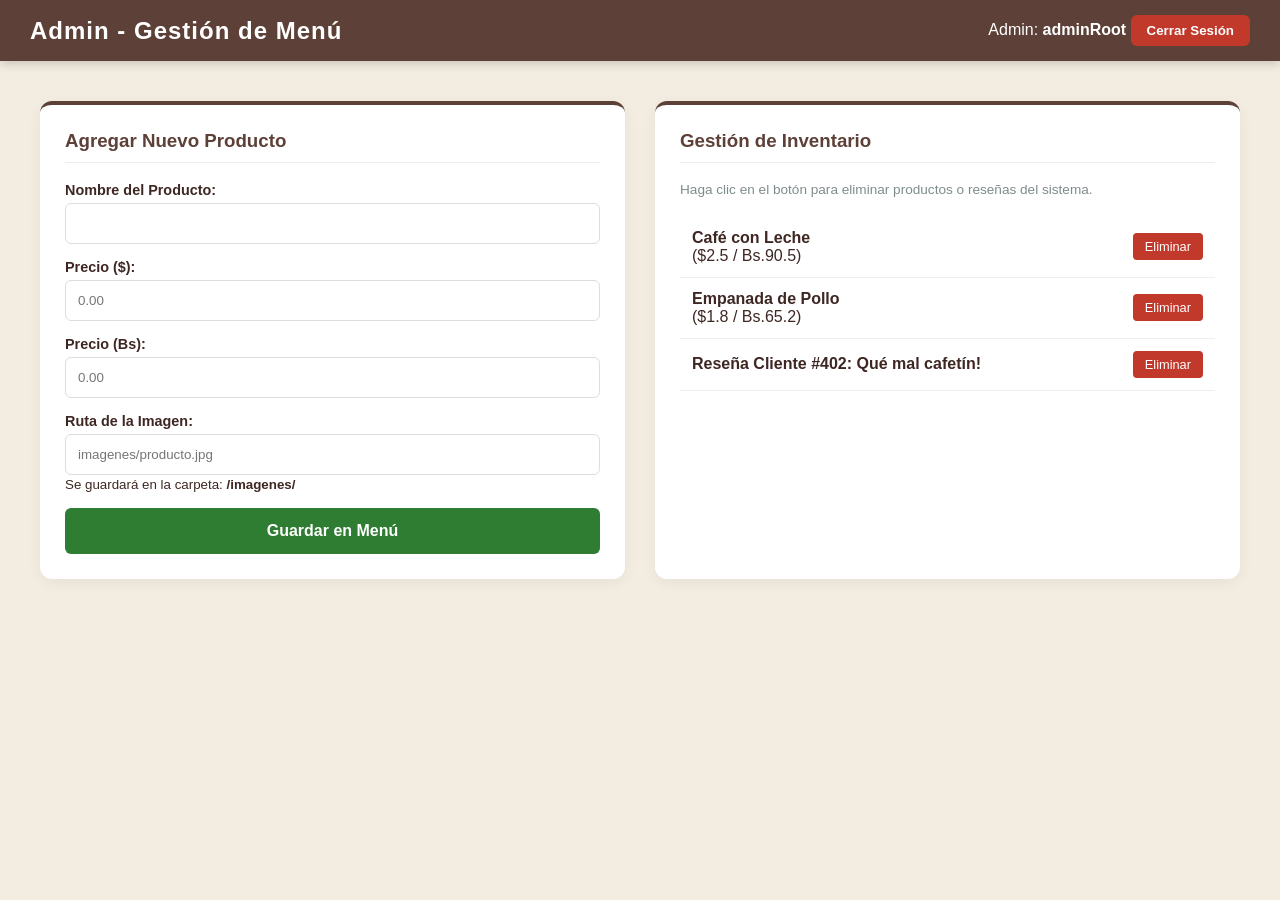
==== admin/index.html @ 015ea902 "Proyecto Cafetín Central" ====
<!DOCTYPE html>
<html lang="es">
<head>
    <meta charset="UTF-8">
    <title>Panel de Administración | Cafetín Central</title>
    <link rel="stylesheet" href="style.css">
</head>
<body>
    <header class="header-admin">
        <h1>Admin - Gestión de Menú</h1>
        <div class="info-sesion">
            <span>Admin: <strong>adminRoot</strong></span>
            <button id="logoutBtn">Cerrar Sesión</button>
        </div>
    </header>

    <main class="admin-container">
        <section class="card-admin">
            <h3>Agregar Nuevo Producto</h3>
            <form id="form-producto">
                <div class="input-group">
                    <label>Nombre del Producto:</label>
                    <input type="text" id="nombreProd" placeholder="" required>
                </div>

                <div class="precios-container">
                    <div class="input-group">
                        <label>Precio ($):</label>
                        <input type="number" id="precioUSD" step="0.01" placeholder="0.00" required>
                    </div>
                    <div class="input-group">
                        <label>Precio (Bs):</label>
                        <input type="number" id="precioBS" step="0.01" placeholder="0.00" required>
                    </div>
                </div>

                <div class="input-group">
                    <label>Ruta de la Imagen:</label>
                    <input type="text" id="urlProd" placeholder="imagenes/producto.jpg">
                    <small>Se guardará en la carpeta: <strong>/imagenes/</strong></small>
                </div>
                <button type="submit" class="btn-guardar">Guardar en Menú</button>
            </form>
        </section>

        <section class="card-admin">
            <h3>Gestión de Inventario</h3>
            <p class="instruccion">Haga clic en el botón para eliminar productos o reseñas del sistema.</p>
            <div id="lista-gestion">
                </div>
        </section>
    </main>

    <script src="script.js"></script>
</body>
</html>
---- admin/style.css ----
:root {
    /* Mismos colores que el personal de caja para coherencia */
    --color-admin: #5d4037; 
    --color-fondo: #f3ece0; /* Crema suave */
    --color-peligro: #c0392b;
    --color-exito: #2e7d32;
}

body {
    /* Quitamos la imagen y dejamos el color sólido */
    background-color: var(--color-fondo); 
    font-family: 'Segoe UI', Tahoma, Geneva, Verdana, sans-serif;
    margin: 0;
    color: #3e2723;
}

/* HEADER SUPERIOR */
.header-admin {
    background: var(--color-admin);
    color: white;
    padding: 15px 30px;
    display: flex;
    justify-content: space-between;
    align-items: center;
    box-shadow: 0 2px 10px rgba(0,0,0,0.2);
}

.header-admin h1 {
    margin: 0;
    font-size: 1.5rem;
    letter-spacing: 1px;
}

/* BOTÓN CERRAR SESIÓN (ROJO) */
#logoutBtn {
    background-color: var(--color-peligro);
    color: white;
    border: none;
    padding: 8px 16px;
    border-radius: 6px;
    font-weight: bold;
    cursor: pointer;
    transition: background 0.3s;
}

#logoutBtn:hover {
    background-color: #a93226;
}

/* CONTENEDOR DE DOS COLUMNAS */
.admin-container {
    display: grid;
    grid-template-columns: 1fr 1fr; /* Divide la pantalla en dos partes iguales */
    gap: 30px;
    padding: 40px;
    max-width: 1200px;
    margin: 0 auto;
}

/* TARJETAS BLANCAS PARA LOS FORMULARIOS Y LISTAS */
.card-admin {
    background: white;
    padding: 25px;
    border-radius: 12px;
    box-shadow: 0 4px 15px rgba(0,0,0,0.05);
    border-top: 4px solid var(--color-admin);
}

.card-admin h3 {
    color: var(--color-admin);
    margin-top: 0;
    border-bottom: 1px solid #eee;
    padding-bottom: 10px;
}

/* ESTILOS DEL FORMULARIO */
.input-group {
    margin-bottom: 15px;
    text-align: left;
}

label {
    display: block;
    font-weight: bold;
    margin-bottom: 5px;
    font-size: 0.9rem;
}

input {
    width: 100%;
    padding: 12px;
    border: 1px solid #ddd;
    border-radius: 6px;
    box-sizing: border-box; /* Evita que el input se salga del borde */
}

input:focus {
    outline: none;
    border-color: var(--color-admin);
}

.btn-guardar {
    background: var(--color-exito);
    color: white;
    border: none;
    padding: 14px;
    width: 100%;
    border-radius: 6px;
    cursor: pointer;
    font-weight: bold;
    font-size: 1rem;
    transition: background 0.3s;
}

.btn-guardar:hover {
    background: #1b5e20;
}

/* LISTA DE GESTIÓN */
.item-gestion {
    display: flex;
    justify-content: space-between;
    align-items: center;
    padding: 12px;
    border-bottom: 1px solid #f0f0f0;
}

.item-gestion span {
    font-weight: 500;
}

.btn-eliminar {
    background: var(--color-peligro);
    color: white;
    border: none;
    padding: 6px 12px;
    border-radius: 4px;
    cursor: pointer;
    font-size: 0.8rem;
    transition: opacity 0.3s;
}

.btn-eliminar:hover {
    opacity: 0.8;
}

.instruccion {
    font-size: 0.85rem;
    color: #7f8c8d;
    margin-bottom: 20px;
}

/* RESPONSIVO: Si la pantalla es pequeña, se pone una columna sobre otra */
@media (max-width: 800px) {
    .admin-container {
        grid-template-columns: 1fr;
    }
}
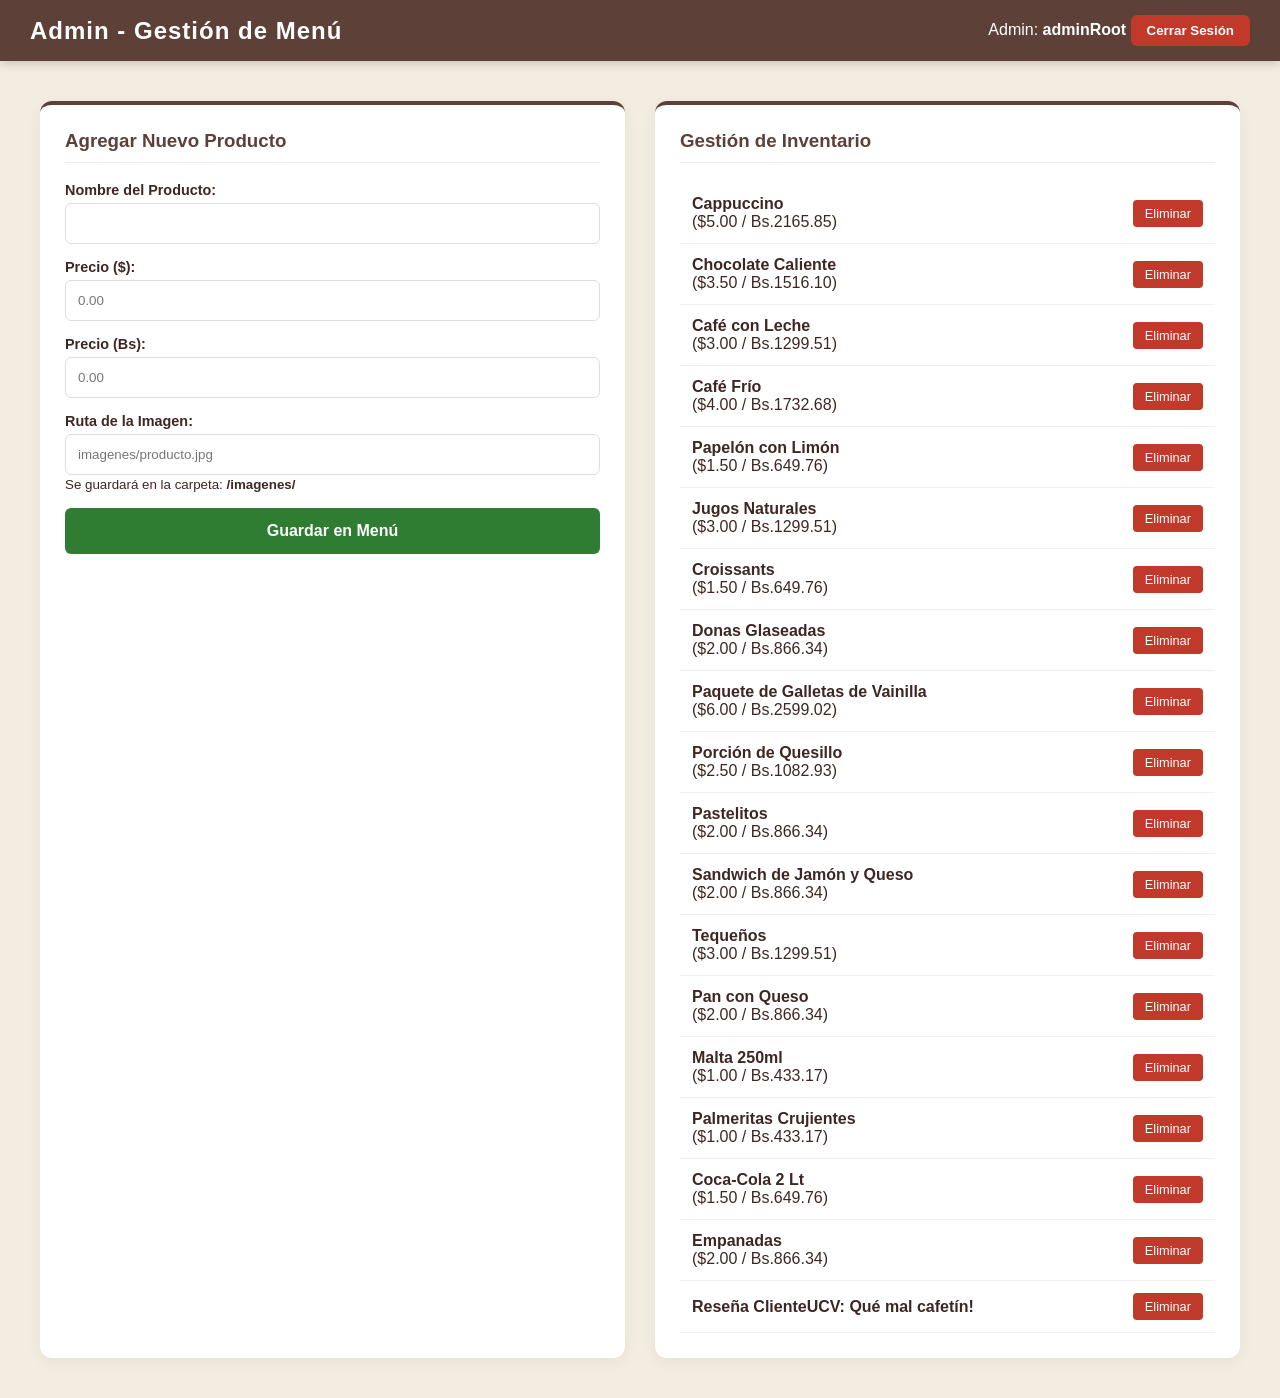
==== commit 37d9c4fd: "Actualización de imágenes, rutas y diseño de todo" ====
--- a/admin/index.html
+++ b/admin/index.html
@@ -45,7 +45,7 @@
 
         <section class="card-admin">
             <h3>Gestión de Inventario</h3>
-            <p class="instruccion">Haga clic en el botón para eliminar productos o reseñas del sistema.</p>
+            <p class="instruccion"></p>
             <div id="lista-gestion">
                 </div>
         </section>
--- a/admin/style.css
+++ b/admin/style.css
@@ -14,7 +14,7 @@
     color: #3e2723;
 }
 
-/* HEADER SUPERIOR */
+/* header superior */
 .header-admin {
     background: var(--color-admin);
     color: white;
@@ -31,7 +31,7 @@
     letter-spacing: 1px;
 }
 
-/* BOTÓN CERRAR SESIÓN (ROJO) */
+/* botón cerrar sesión */
 #logoutBtn {
     background-color: var(--color-peligro);
     color: white;
@@ -47,7 +47,7 @@
     background-color: #a93226;
 }
 
-/* CONTENEDOR DE DOS COLUMNAS */
+/* contenedor dos columnas */
 .admin-container {
     display: grid;
     grid-template-columns: 1fr 1fr; /* Divide la pantalla en dos partes iguales */
@@ -57,7 +57,7 @@
     margin: 0 auto;
 }
 
-/* TARJETAS BLANCAS PARA LOS FORMULARIOS Y LISTAS */
+/* formulario y lista */
 .card-admin {
     background: white;
     padding: 25px;
@@ -73,7 +73,7 @@
     padding-bottom: 10px;
 }
 
-/* ESTILOS DEL FORMULARIO */
+/* estilo del formulario */
 .input-group {
     margin-bottom: 15px;
     text-align: left;
@@ -116,7 +116,7 @@
     background: #1b5e20;
 }
 
-/* LISTA DE GESTIÓN */
+/* lista de gestión */
 .item-gestion {
     display: flex;
     justify-content: space-between;
@@ -150,7 +150,7 @@
     margin-bottom: 20px;
 }
 
-/* RESPONSIVO: Si la pantalla es pequeña, se pone una columna sobre otra */
+/* Si la pantalla es pequeña, se pone una columna sobre otra (responsivo) */
 @media (max-width: 800px) {
     .admin-container {
         grid-template-columns: 1fr;
